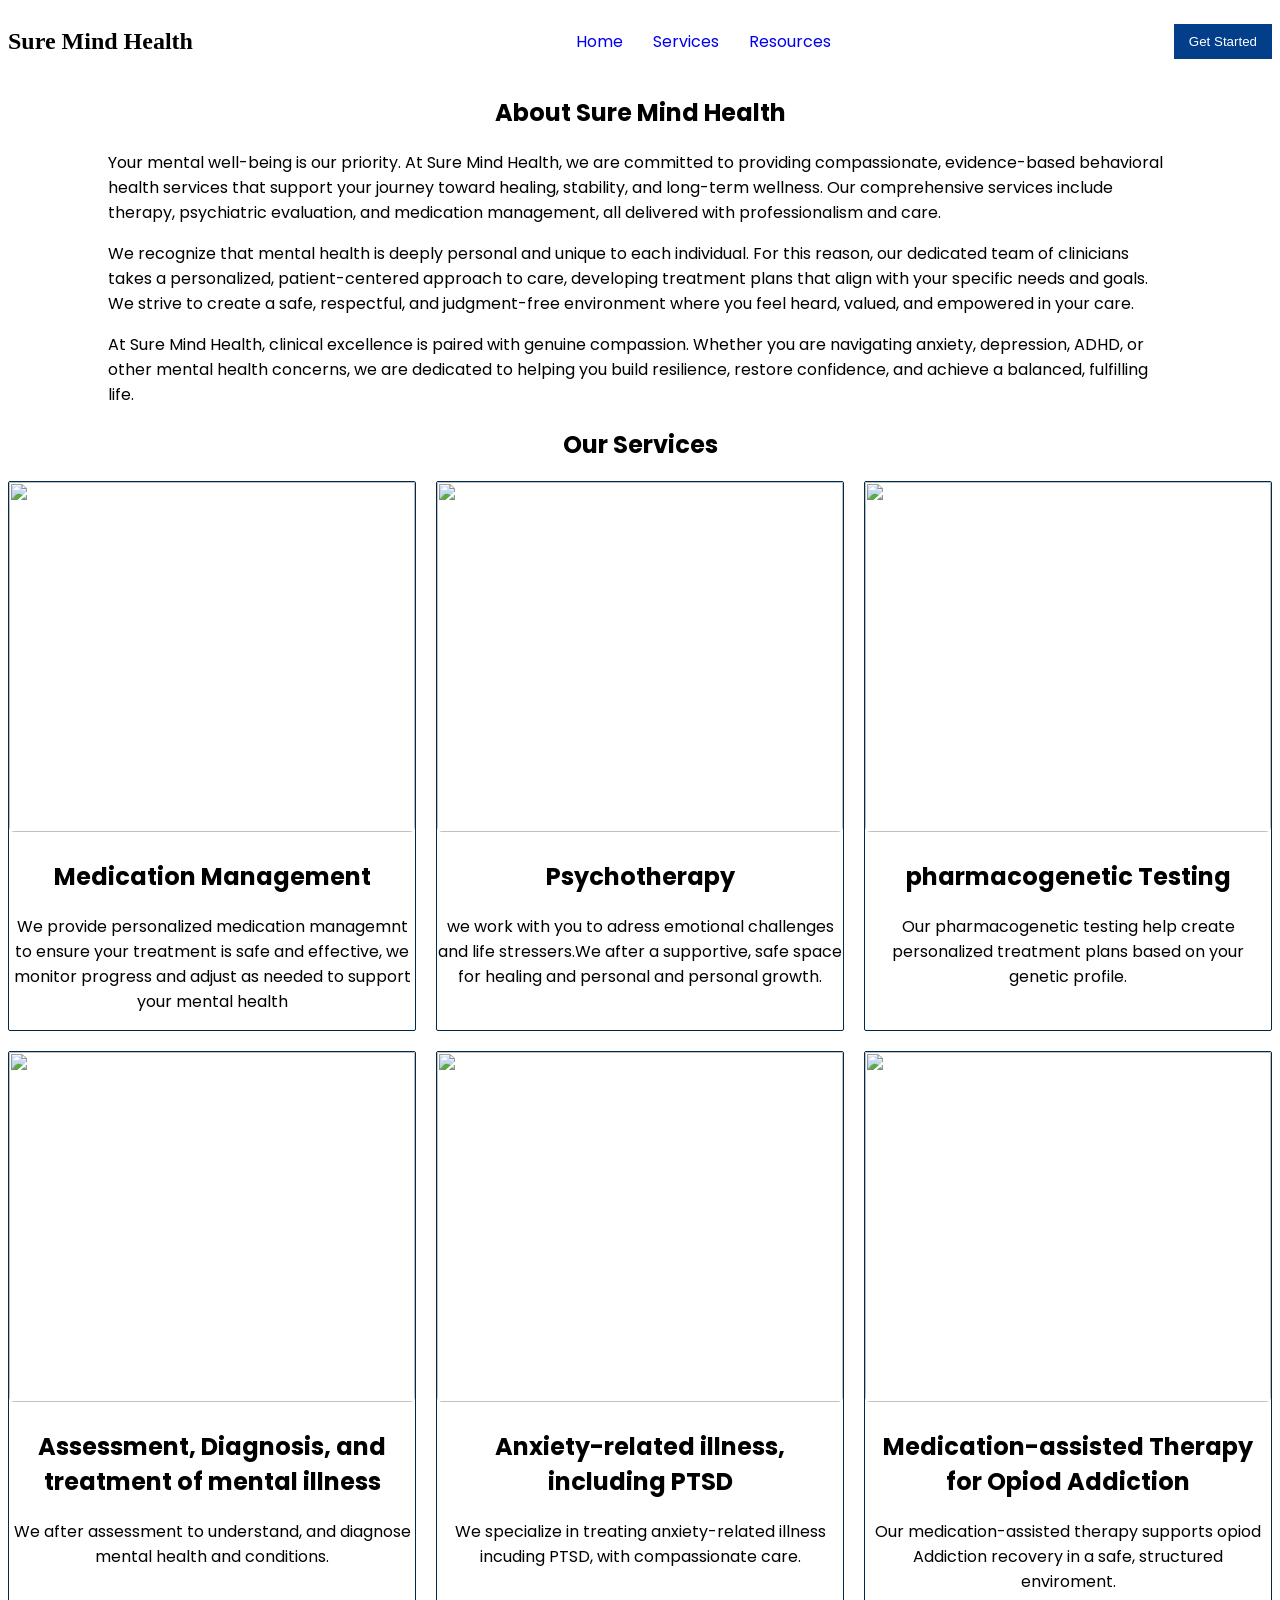
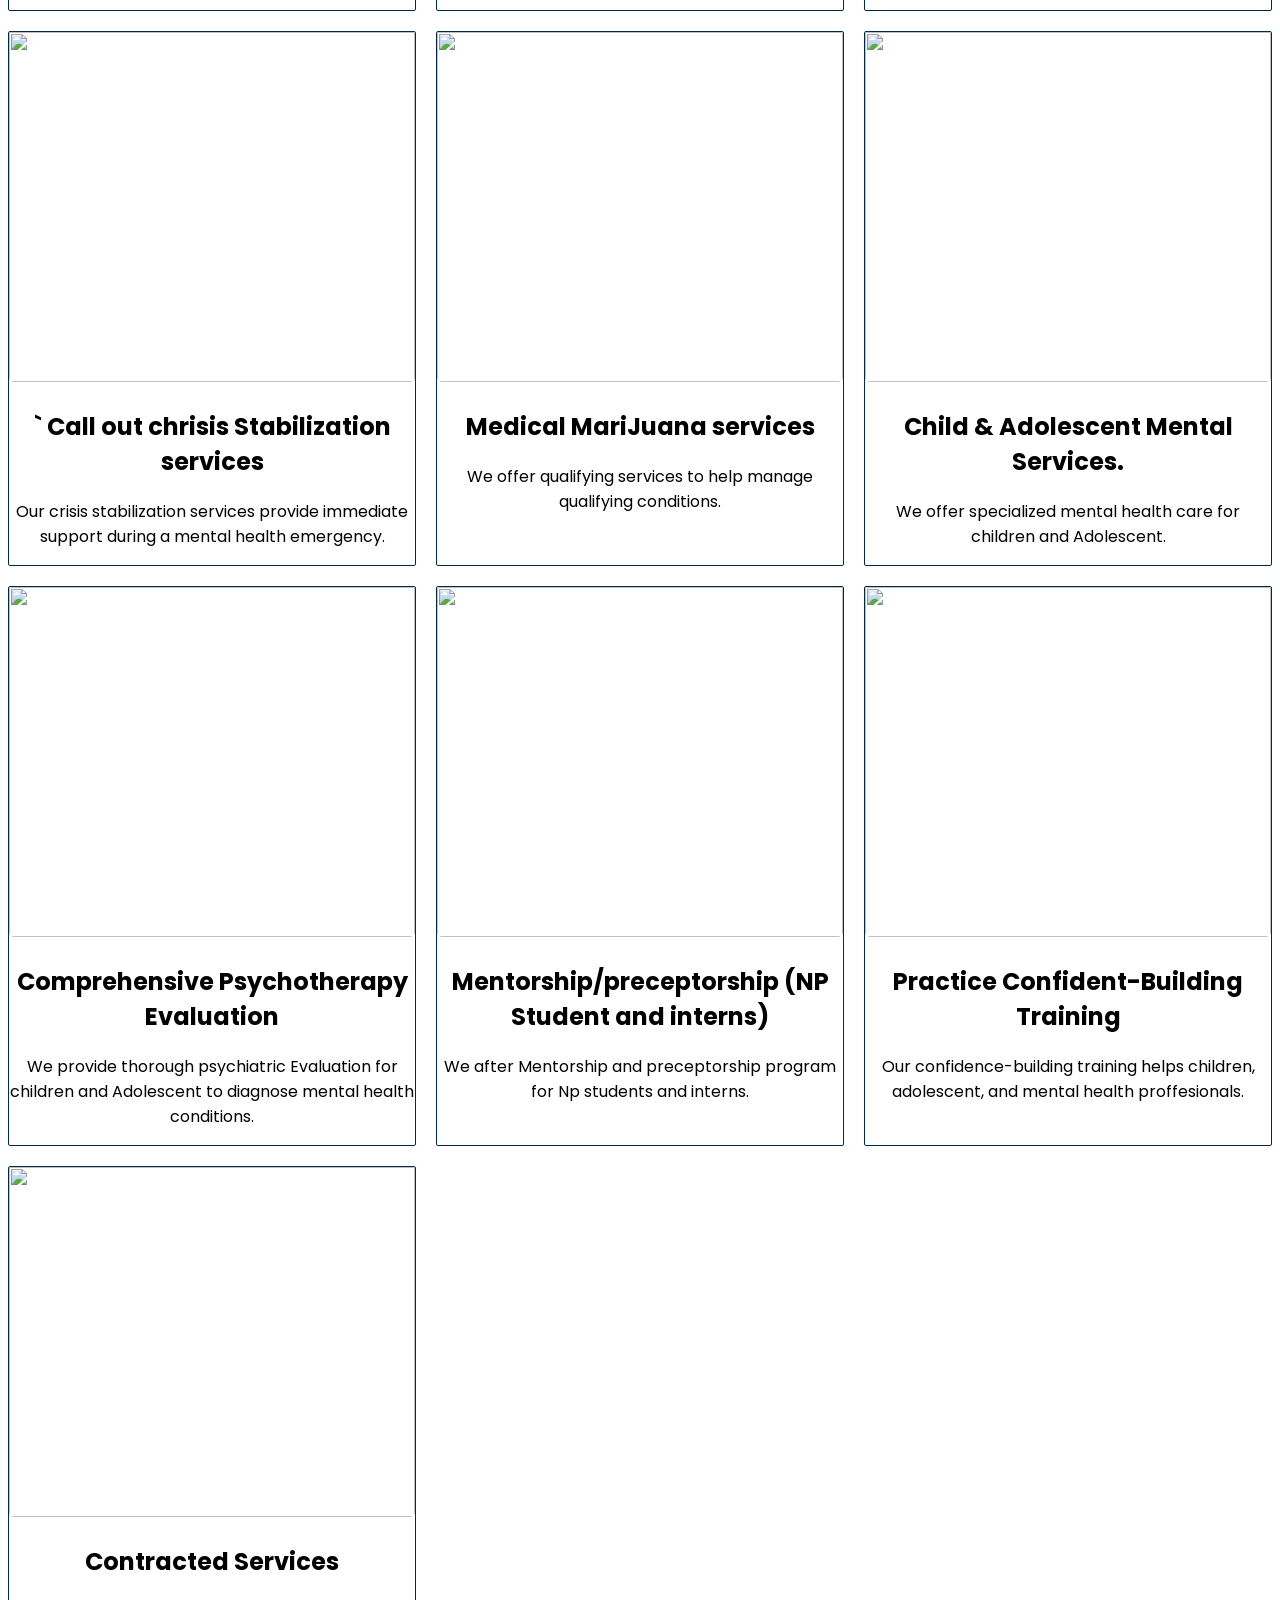
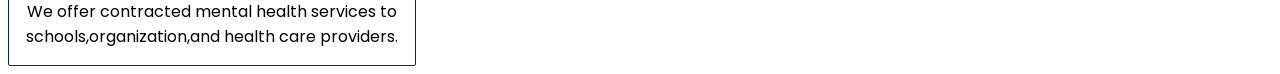
==== about.html @ fe02b2e2 "Add files via upload" ====
<!DOCTYPE html>
<html lang="en">

<head>
    <meta charset="UTF-8">
    <meta name="viewport" content="width=device-width, initial-scale=1.0">
    <title>About</title>
    <link rel="stylesheet" href="style.css">
</head>

<body>
    <nav>
        <div class="div-nav">
            <!-- <img src="" height="" width=""> -->

            <h1 class="milder-logo-h1">
                Sure Mind Health
            </h1>
            <ul class="nav-ul">
                <li><a href="contact.html">Home</a></li>
                <li><a href="about.html">Services</a></li>
                <li><a href="index.html">Resources</a></li>
            </ul>

            <a href="contact.html"><button>Get Started</button></a>


        </div>

    </nav>
    <section class="section-about">
        <h1>
            About Sure Mind Health
        </h1>

        <p>
            Your mental well-being is our priority. At Sure Mind Health, we are committed to providing compassionate, evidence-based behavioral health services that support your journey toward healing, stability, and long-term wellness. Our comprehensive services include therapy, psychiatric evaluation, and medication management, all delivered with professionalism and care.
        </p>

        <p>
            We recognize that mental health is deeply personal and unique to each individual. For this reason, our dedicated team of clinicians takes a personalized, patient-centered approach to care, developing treatment plans that align with your specific needs and goals. We strive to create a safe, respectful, and judgment-free environment where you feel heard, valued, and empowered in your care.
        </p>

        <p>
            At Sure Mind Health, clinical excellence is paired with genuine compassion. Whether you are navigating anxiety, depression, ADHD, or other mental health concerns, we are dedicated to helping you build resilience, restore confidence, and achieve a balanced, fulfilling life.

        </p>
    </section>
    <section class="section-services">
        <h1>Our Services</h1>
        <div class="service-treatment-section">

            <div class="service-card">

                <img src="https://images.pexels.com/photos/9574346/pexels-photo-9574346.jpeg" alt="" width="400" height="350">
                <h1>
                    Medication Management
                </h1>

                <p>We provide personalized medication managemnt to ensure your treatment is safe and effective, we
                    monitor progress and adjust as needed to support your mental health</p>

            </div>


            <div class="service-card">
                <img src="https://images.pexels.com/photos/5700139/pexels-photo-5700139.jpeg"  width="400" height="350"> 
                <h1>
                    Psychotherapy
                </h1>

                <p>we work with you to adress emotional challenges and life stressers.We after a supportive, safe space
                    for healing and personal and personal growth.</p>
            </div>


            <div class="service-card">
                <img src="https://images.pexels.com/photos/3938023/pexels-photo-3938023.jpeg"  width="400" height="350">
                <h1>pharmacogenetic Testing</h1>

                <p>Our pharmacogenetic testing help create personalized treatment plans based on your genetic profile.
                </p>
            </div>


            <div class="service-card">
                <img src="https://images.pexels.com/photos/6011602/pexels-photo-6011602.jpeg" width="400" height="350">
                <h1>Assessment, Diagnosis, and treatment of mental illness</h1>

                <p>
                    We after assessment to understand, and diagnose mental health and conditions.
                </p>
            </div>


            <div class="service-card">
                <img src="https://images.pexels.com/photos/247314/pexels-photo-247314.jpeg"  width="400" height="350">
                <h1>
                    Anxiety-related illness, including PTSD
                </h1>

                <p>
                    We specialize in treating anxiety-related illness incuding PTSD, with compassionate care.
                </p>

            </div>


            <div class="service-card">
                <img src="https://images.pexels.com/photos/5793918/pexels-photo-5793918.jpeg" width="400" height="350">
                <h1>
                    Medication-assisted Therapy for Opiod Addiction
                </h1>

                <p>
                    Our medication-assisted therapy supports opiod Addiction recovery in a safe, structured enviroment.
                </p>
            </div>
            
            <div class="service-card">
                <img src="https://images.pexels.com/photos/5453812/pexels-photo-5453812.jpeg" width="400" height="350">
                <h1>
`                   Call out chrisis Stabilization services
                </h1>

                <p>
                    Our crisis stabilization services provide immediate support during a mental health emergency.
                </p>

            </div>

            <div class="service-card">
                <img src="https://images.pexels.com/photos/5327584/pexels-photo-5327584.jpeg" width="400" height="350">
                <h1>
                    Medical MariJuana services
                </h1>

                <p>
                    We offer qualifying services to help manage qualifying conditions.
                </p>
            </div>

            <div class="service-card">

                <img src="https://images.pexels.com/photos/4100424/pexels-photo-4100424.jpeg" width="400" height="350">
                <h1>
                    Child & Adolescent Mental Services.
                </h1>

                <p>
                   We offer specialized mental health care for children and Adolescent.
                </p>
            </div>

            <div class="service-card">
                <img src="https://images.pexels.com/photos/7176305/pexels-photo-7176305.jpeg" width="400" height="350">
                <h1>
                    Comprehensive Psychotherapy Evaluation 
                </h1>

                <p>
                    We provide thorough psychiatric Evaluation for children and Adolescent to diagnose mental health conditions.
                </p>
            </div>

            <div class="service-card">
                <img src="https://images.pexels.com/photos/4427553/pexels-photo-4427553.jpeg" width="400" height="350">
                <h1>
                    Mentorship/preceptorship (NP Student and interns)
                </h1>

                <p>
                    We after Mentorship and preceptorship program for Np students and interns.
                </p>
            </div>

            <div class="service-card">
                <img src="https://images.pexels.com/photos/6456236/pexels-photo-6456236.jpeg" width="400" height="350">
                <h1>
                    Practice Confident-Building Training 
                </h1>

                <p>
                    Our confidence-building training helps children, adolescent, and mental health proffesionals.
                </p>
            </div>

            <div class="service-card">
                <img src="https://images.pexels.com/photos/7736043/pexels-photo-7736043.jpeg" width="400" height="350">
                <h1> Contracted Services</h1>

                <p>
                    We offer contracted mental health services to schools,organization,and health care providers.
                </p>
            </div>

        </div>
    </section>



</body>

</html>
---- style.css ----
@import url('https://fonts.googleapis.com/css2?family=Poppins:ital,wght@0,100;0,200;0,300;0,400;0,500;0,600;0,700;0,800;0,900;1,100;1,200;1,300;1,400;1,500;1,600;1,700;1,800;1,900&display=swap');

body {
    font-family: 'Poppins';
}

.nav-ul {
    display: flex;
    justify-content: right;
    gap: 30px;
    list-style: none;
}

.nav-ul a{
    text-decoration: none;
}
.div-nav {
    display: flex;
    justify-content: space-between;
    align-items: center;
}


.milder-logo-h1 {
    font-family: cursive;
}


.cta-section {
    background-image: linear-gradient(to bottom left, #012a4a, #a9d6e5);
    padding: 20px;
    display: flex;
    justify-content: center;
    flex-direction: column;
    align-items: center;

}

.cta-section h3 {
    color: white;
}

.cta-section p {
    color: white;

}

.cta-section a button {
    background-color: white;
    border: none;
    padding-right: 20px;
    padding-left: 20px;
    padding-top: 10px;
    padding-bottom: 10px;
}




.hero-section {
    height: 350px;
    background-image: url("images/nurse-therapy-session-addressing-trauma-post-traumatic-stress-from-career.jpg");
    color: white;
    font-size: large;
}

.hero-section-div {
    background-color: #013a6397;
    height: 350px;
    display: flex;
    justify-content: center;
    align-items: center;
    flex-direction: column;
}

.hero-section-div p {
    width: 50%;
    text-align: center;
}

.consult-btn {
    color: white;
    background-color: #012a4a;
    padding-left: 20px;
    padding-right: 20px;
    padding-top: 10px;
    padding-bottom: 10px;
    border: none;
}

.owner-bio-section {
    display: flex;
    justify-content: right;
    background-color: #d1dfe5;
    height: 450px;
}

.owner-paragraph {
    width: 50%;

    display: flex;
    justify-content: center;
    align-items: center;
    flex-direction: column;
    padding: 50px;
}

.owner-bio-img-div {
    width: 50%;
}

.owner-bio-img-div img {
    width: 100%;
    height: 100%;
    object-fit: cover;
}

.owner-paragraph div button {
    background-color: white;
    border: none;
    padding-right: 20px;
    padding-left: 20px;
    padding-top: 10px;
    padding-bottom: 10px;
}


.history-Milder-touch {
    display: flex;
    justify-content: center;
    align-items: center;
    flex-direction: column;
    padding: 50px;
}


.history-section {
    display: flex;
    width: 100%;
}


.history-section div {
    width: 50%;
}

.history-section div img {
    width: 100%;
    height: 100%;
}

.history-section-img-div img {}

.history-section-btn {
    background-color: #023E8A;
    border: none;
    padding-left: 20px;
    padding-right: 20px;
    padding-top: 10px;
    padding-bottom: 10px;
    color: white;
}

.contact-footer h3 {}

.email-info {
    display: flex;
    justify-content: center;
    align-items: center;
    flex-direction: column;
    text-align: center;
}

.footer-contact-info {
    background-color: #012a4a;
    color: white;
    display: flex;
    justify-content: center;
}

.footer-contact-info div {
    width: 50%;
}

.contact-section {
    background-color: #dfedff;
    color: black;
    width: 50%;
    margin: auto;
    padding: 50px;
}

.input-field {
    width: 100%;
    padding-top: 20px;
    padding-bottom: 20px;
    padding-left: 15px;
    padding-right: 15px;
}

.contact-section h1 {
    text-align: center;
}

.input-submit-btn {
    color: white;
    background-color: #012a4a;
    padding-left: 20px;
    padding-right: 20px;
    padding-top: 10px;
    padding-bottom: 10px;
    border: none;
}

.contact-icons {
    display: flex;
    gap: 10px;
    justify-content: space-around;
    background-color: #012a4a;
    color: white;
    padding-top: 30px;
    padding-bottom: 30px;
    padding-left: 15px;
    padding-right: 15px;
}

.contact-icon-div {
    display: flex;
    align-items: center;
    justify-content: center;
    flex-direction: column;
}

.div-nav a button {
    background-color: #023E8A;
    padding-left: 15px;
    padding-right: 15px;
    padding-top: 10px;
    padding-bottom: 10px;
    color: white;
    border: none;
}

.div-nav a button:hover {
    font-weight: bold;

}

.section-services {
    text-align: center;
}

.service-treatment-section {
    display: grid;
    grid-template-columns: 1fr 1fr 1fr;
    gap: 20px;
    flex-direction: column;
}

.service-card {
    border-width: 1px;
    border-color: #012a4a;
    border-style: solid;
    border-radius: 2px;

}

.service-card img {
    width: 100%;
    border-bottom-right-radius: 5px;
    border-bottom-left-radius: 5px;

}

.section-about{
    margin-left: 100px;
    margin-right: 100px;
    
}

.section-about h1{
    text-align: center;

}
@media screen and (max-width:600px) {
    .service-treatment-section {
        grid-template-columns: 1fr;
        justify-content: center;
        margin-left: 10px;
        margin-right: 10px;
    }

    .nav-ul {
        flex-direction: column;
    }

}
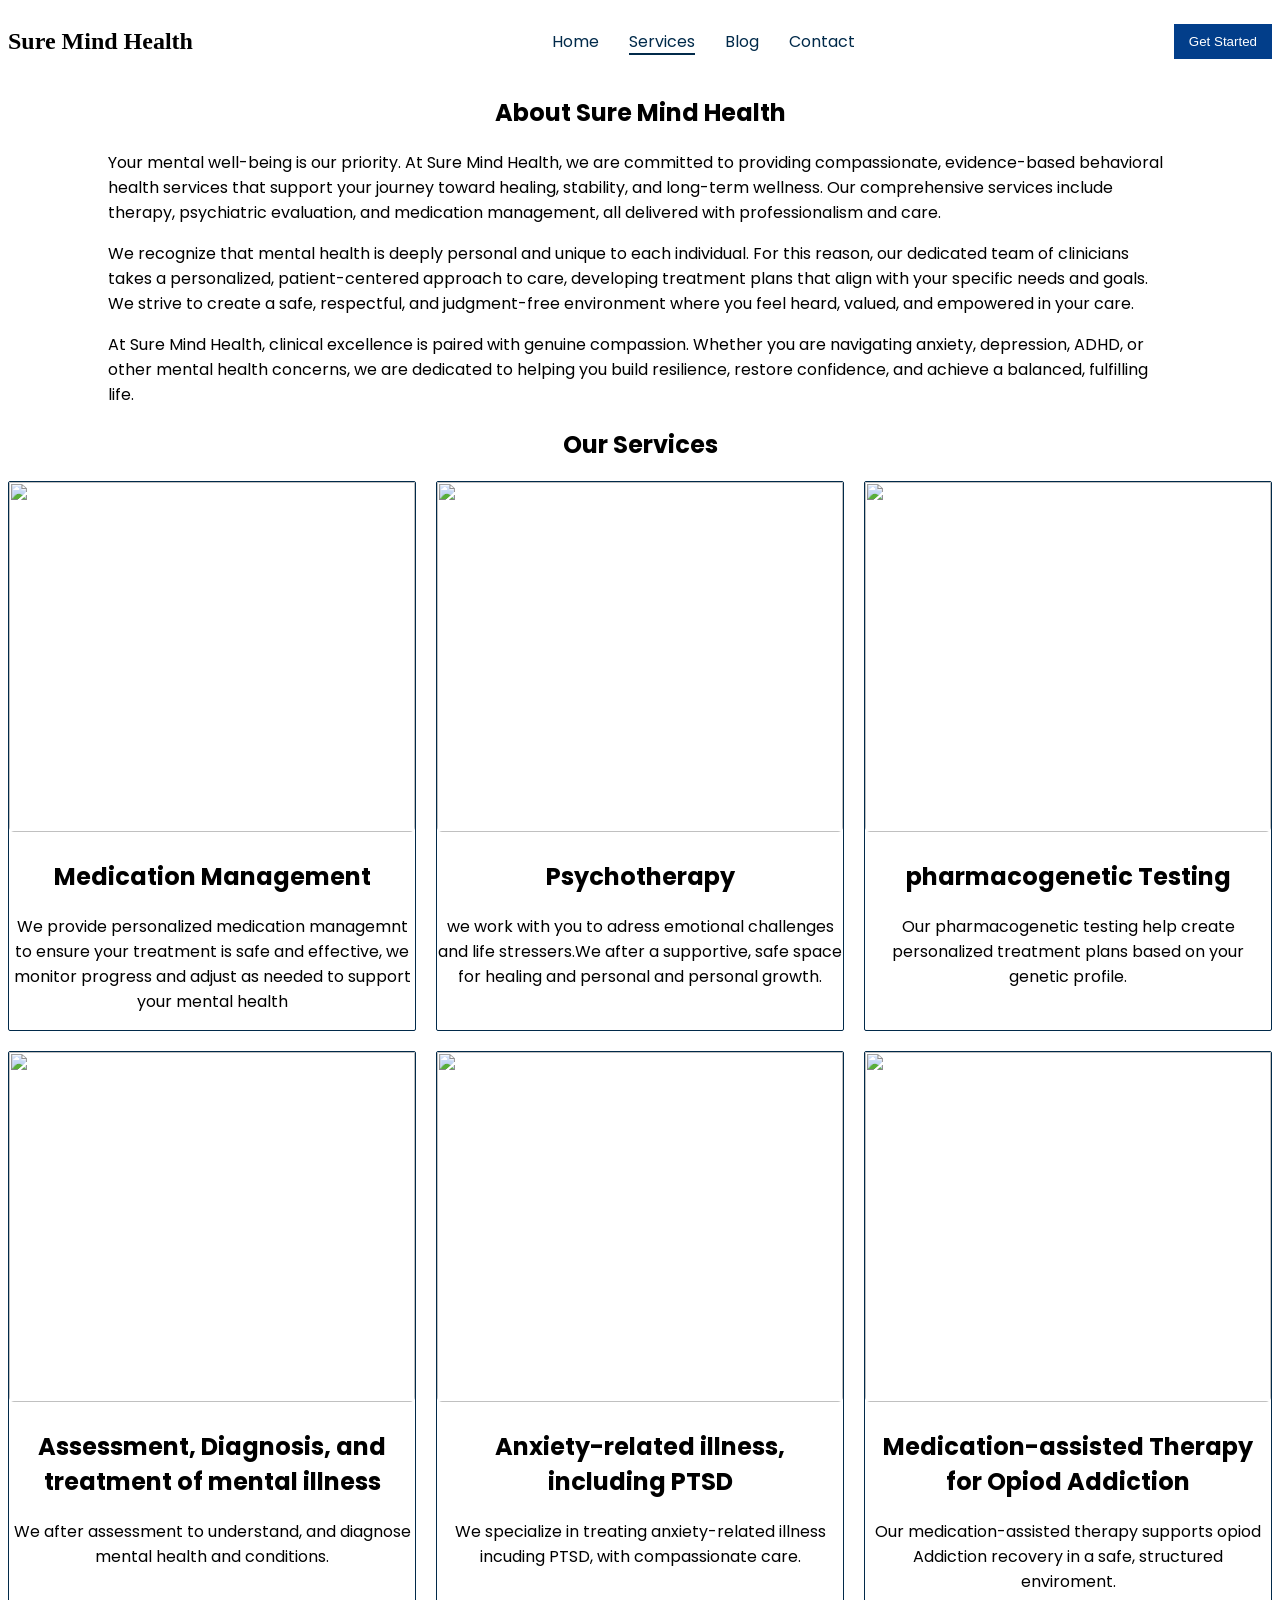
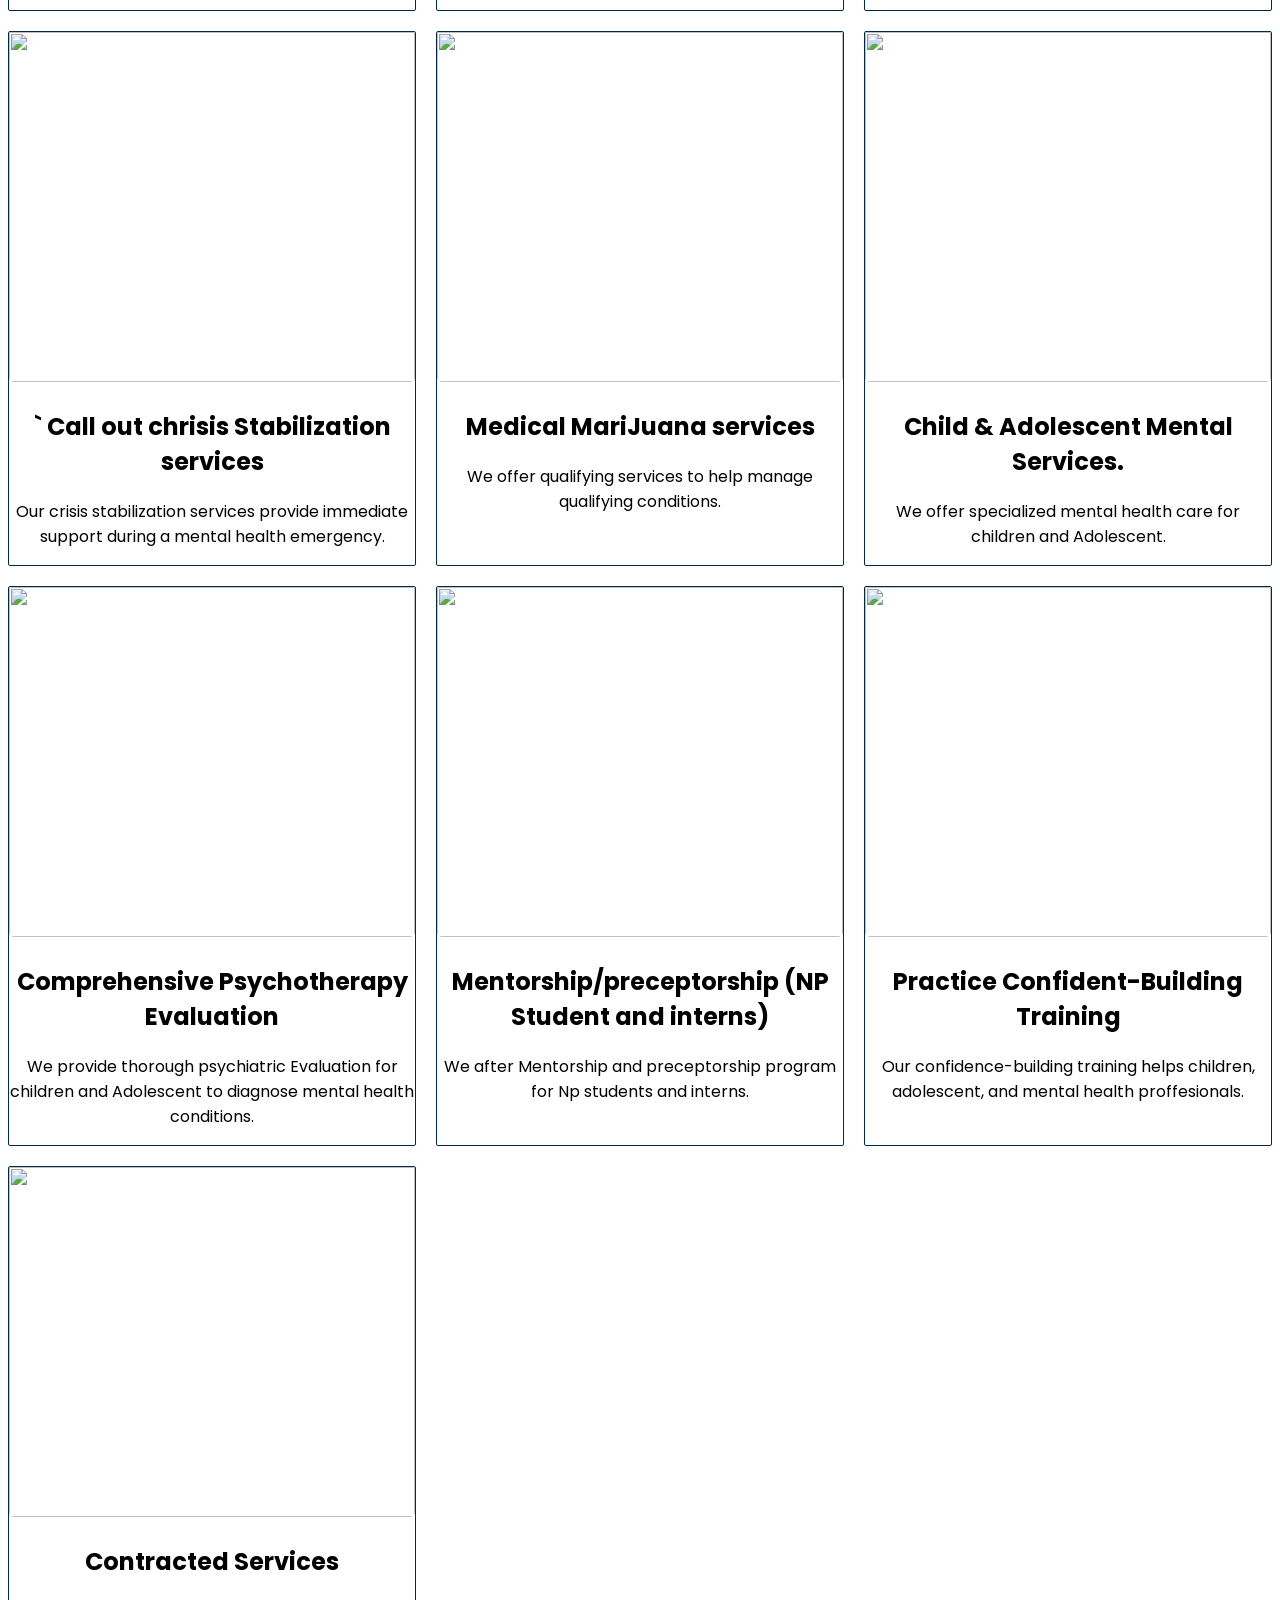
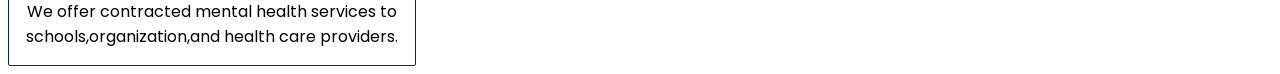
==== commit 3e020806: "i did the blog html" ====
--- a/about.html
+++ b/about.html
@@ -17,9 +17,10 @@
                 Sure Mind Health
             </h1>
             <ul class="nav-ul">
-                <li><a href="contact.html">Home</a></li>
-                <li><a href="about.html">Services</a></li>
-                <li><a href="index.html">Resources</a></li>
+                <li><a href="index.html">Home</a></li>
+                <li><a class="services-link" href="about.html">Services</a></li>
+                <li><a href="blog.html">Blog</a></li>
+                <li><a href="contact.html">Contact</a></li>
             </ul>
 
             <a href="contact.html"><button>Get Started</button></a>
--- a/style.css
+++ b/style.css
@@ -11,6 +11,9 @@
     list-style: none;
 }
 
+.nav-ul li a{
+    color: #012a4a;
+}
 .nav-ul a{
     text-decoration: none;
 }
@@ -281,6 +284,59 @@
 .section-about h1{
     text-align: center;
 
+}
+
+.number-section{
+    color: white;
+    text-decoration: none;
+}
+
+.mail-a{
+    color: white;
+    text-decoration: none;
+}
+
+.services-link{
+    border-bottom: 2px solid #012a4a;
+}
+
+.home-link{
+    border-bottom: 2px solid #012a4a;
+}
+
+.Resources-link{
+    border-bottom: 2px solid #012a4a;
+}
+
+.loction{
+    width: 100%;
+    
+}
+
+.map-section{
+    margin-top: 50px;
+}
+
+.blog-link{
+    border-bottom: 2px solid #012a4a
+}
+
+.blog-container{
+    display: grid;
+     grid-template-columns: 1fr 1fr 1fr;
+    gap: 20px;
+    flex-direction: column;
+}
+
+.blog-card{
+     border-width: 1px;
+    border-color: #012a4a;
+    border-style: solid;
+    border-radius: 2px;
+}
+
+.blog-card img{
+    width: 100%;
 }
 @media screen and (max-width:600px) {
     .service-treatment-section {
@@ -296,3 +352,5 @@
 
 }
 
+
+
